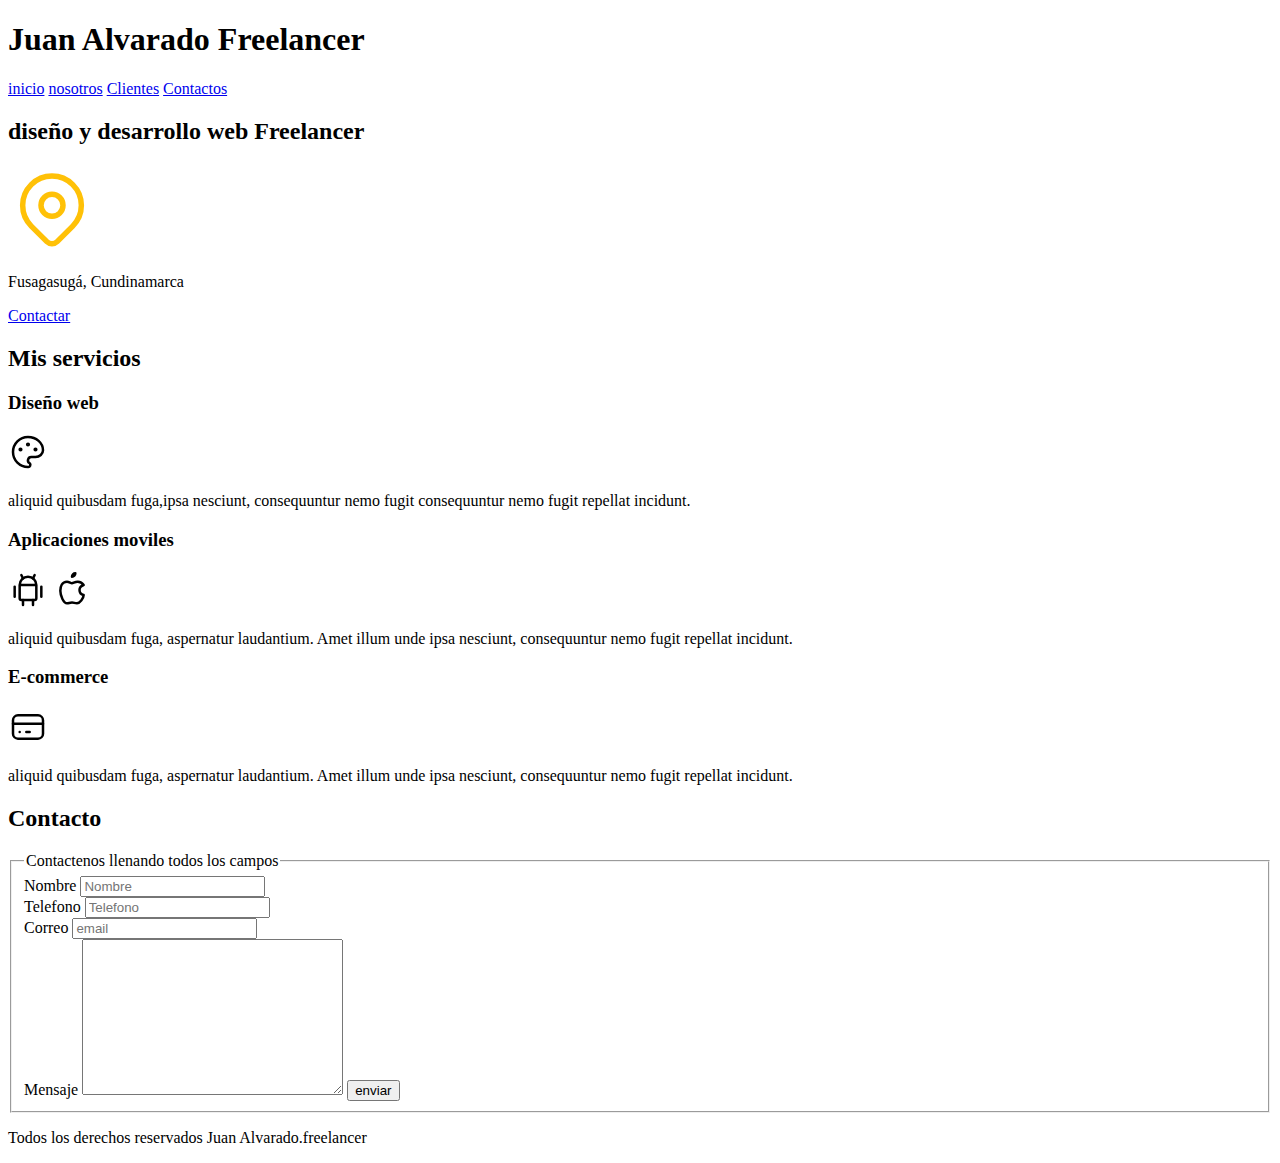
==== freelancer_inicio/index.html @ 0de11e8d "freelancer1" ====
<!DOCTYPE html>
<html lang="es">
<head>
    <meta charset="UTF-8">
    <meta http-equiv="X-UA-Compatible" content="IE=edge">
    <meta name="viewport" content="width=device-width, initial-scale=1.0">
    <title>Juan_frelancer</title>
</head>
<body>
    <header>
        <h1>Juan Alvarado Freelancer</h1>
    </header>
    <nav>
        <a href="#">inicio</a>
        <a href="#">nosotros</a>
        <a href="#">Clientes</a>
        <a href="#">Contactos</a>
      
    </nav>
    

    <section>
        <h2>diseño y desarrollo web Freelancer</h2>
        <p>
            <svg xmlns="http://www.w3.org/2000/svg" class="icon icon-tabler icon-tabler-map-pin" width="88" height="88" viewBox="0 0 24 24" stroke-width="1.5" stroke="#ffc107" fill="none" stroke-linecap="round" stroke-linejoin="round">
                <path stroke="none" d="M0 0h24v24H0z" fill="none"/>
                <circle cx="12" cy="11" r="3" />
                <path d="M17.657 16.657l-4.243 4.243a2 2 0 0 1 -2.827 0l-4.244 -4.243a8 8 0 1 1 11.314 0z" />
              </svg>
        </p>
        <p>Fusagasugá, Cundinamarca</p>

        <a href="#">Contactar</a>
    </section>
    <main>

        <h2>Mis servicios</h2>
        <section>
            <h3>Diseño web</h3>
            <svg xmlns="http://www.w3.org/2000/svg" class="icon icon-tabler icon-tabler-palette" width="40" height="40" viewBox="0 0 24 24" stroke-width="1.5" stroke="#000000" fill="none" stroke-linecap="round" stroke-linejoin="round">
                <path stroke="none" d="M0 0h24v24H0z" fill="none"/>
                <path d="M12 21a9 9 0 1 1 0 -18a9 8 0 0 1 9 8a4.5 4 0 0 1 -4.5 4h-2.5a2 2 0 0 0 -1 3.75a1.3 1.3 0 0 1 -1 2.25" />
                <circle cx="7.5" cy="10.5" r=".5" fill="currentColor" />
                <circle cx="12" cy="7.5" r=".5" fill="currentColor" />
                <circle cx="16.5" cy="10.5" r=".5" fill="currentColor" />
              </svg>
            <p>aliquid quibusdam fuga,ipsa nesciunt, consequuntur nemo fugit consequuntur nemo fugit repellat incidunt.</p>
        </section>
        <section>
            <h3>Aplicaciones moviles</h3>
            <svg xmlns="http://www.w3.org/2000/svg" class="icon icon-tabler icon-tabler-brand-android" width="40" height="40" viewBox="0 0 24 24" stroke-width="1.5" stroke="#000000" fill="none" stroke-linecap="round" stroke-linejoin="round">
                <path stroke="none" d="M0 0h24v24H0z" fill="none"/>
                <line x1="4" y1="10" x2="4" y2="16" />
                <line x1="20" y1="10" x2="20" y2="16" />
                <path d="M7 9h10v8a1 1 0 0 1 -1 1h-8a1 1 0 0 1 -1 -1v-8a5 5 0 0 1 10 0" />
                <line x1="8" y1="3" x2="9" y2="5" />
                <line x1="16" y1="3" x2="15" y2="5" />
                <line x1="9" y1="18" x2="9" y2="21" />
                <line x1="15" y1="18" x2="15" y2="21" />
              </svg>
              <svg xmlns="http://www.w3.org/2000/svg" class="icon icon-tabler icon-tabler-brand-apple" width="40" height="40" viewBox="0 0 24 24" stroke-width="1.5" stroke="#000000" fill="none" stroke-linecap="round" stroke-linejoin="round">
                <path stroke="none" d="M0 0h24v24H0z" fill="none"/>
                <path d="M9 7c-3 0 -4 3 -4 5.5c0 3 2 7.5 4 7.5c1.088 -.046 1.679 -.5 3 -.5c1.312 0 1.5 .5 3 .5s4 -3 4 -5c-.028 -.01 -2.472 -.403 -2.5 -3c-.019 -2.17 2.416 -2.954 2.5 -3c-1.023 -1.492 -2.951 -1.963 -3.5 -2c-1.433 -.111 -2.83 1 -3.5 1c-.68 0 -1.9 -1 -3 -1z" />
                <path d="M12 4a2 2 0 0 0 2 -2a2 2 0 0 0 -2 2" />
              </svg>
            <p>aliquid quibusdam fuga, aspernatur laudantium. Amet illum unde ipsa nesciunt, consequuntur nemo fugit repellat incidunt.</p>
        </section>
        <section>
            <h3>E-commerce</h3>
            <svg xmlns="http://www.w3.org/2000/svg" class="icon icon-tabler icon-tabler-credit-card" width="40" height="40" viewBox="0 0 24 24" stroke-width="1.5" stroke="#000000" fill="none" stroke-linecap="round" stroke-linejoin="round">
                <path stroke="none" d="M0 0h24v24H0z" fill="none"/>
                <rect x="3" y="5" width="18" height="14" rx="3" />
                <line x1="3" y1="10" x2="21" y2="10" />
                <line x1="7" y1="15" x2="7.01" y2="15" />
                <line x1="11" y1="15" x2="13" y2="15" />
              </svg>
            <p>aliquid quibusdam fuga, aspernatur laudantium. Amet illum unde ipsa nesciunt, consequuntur nemo fugit repellat incidunt.</p>
        </section>

    </main>
    <section>
        <h2>Contacto</h2>
        <form>
            <fieldset>
                <legend>Contactenos llenando todos los campos</legend>
                <div class="nombre">
                    <label for="">Nombre</label>
                    <input type="text" placeholder="Nombre">
                </div>
                <div class="telefono">
                    <label for="">Telefono</label>
                    <input type="tel" placeholder="Telefono">
                </div>
                <div class="email">
                    <label for="">Correo</label>
                    <input type="email" placeholder="email">
                </div>
                <div class="mensaje">
                    <label for="">Mensaje</label>
                    <textarea name="" id="" cols="30" rows="10"></textarea>
                <input type="submit" value="enviar">
                </div>
            </fieldset>
        </form>

    </section>

        
    <footer>
        <p>Todos los derechos reservados Juan Alvarado.freelancer</p>
    </footer>
        




</body>
</html>
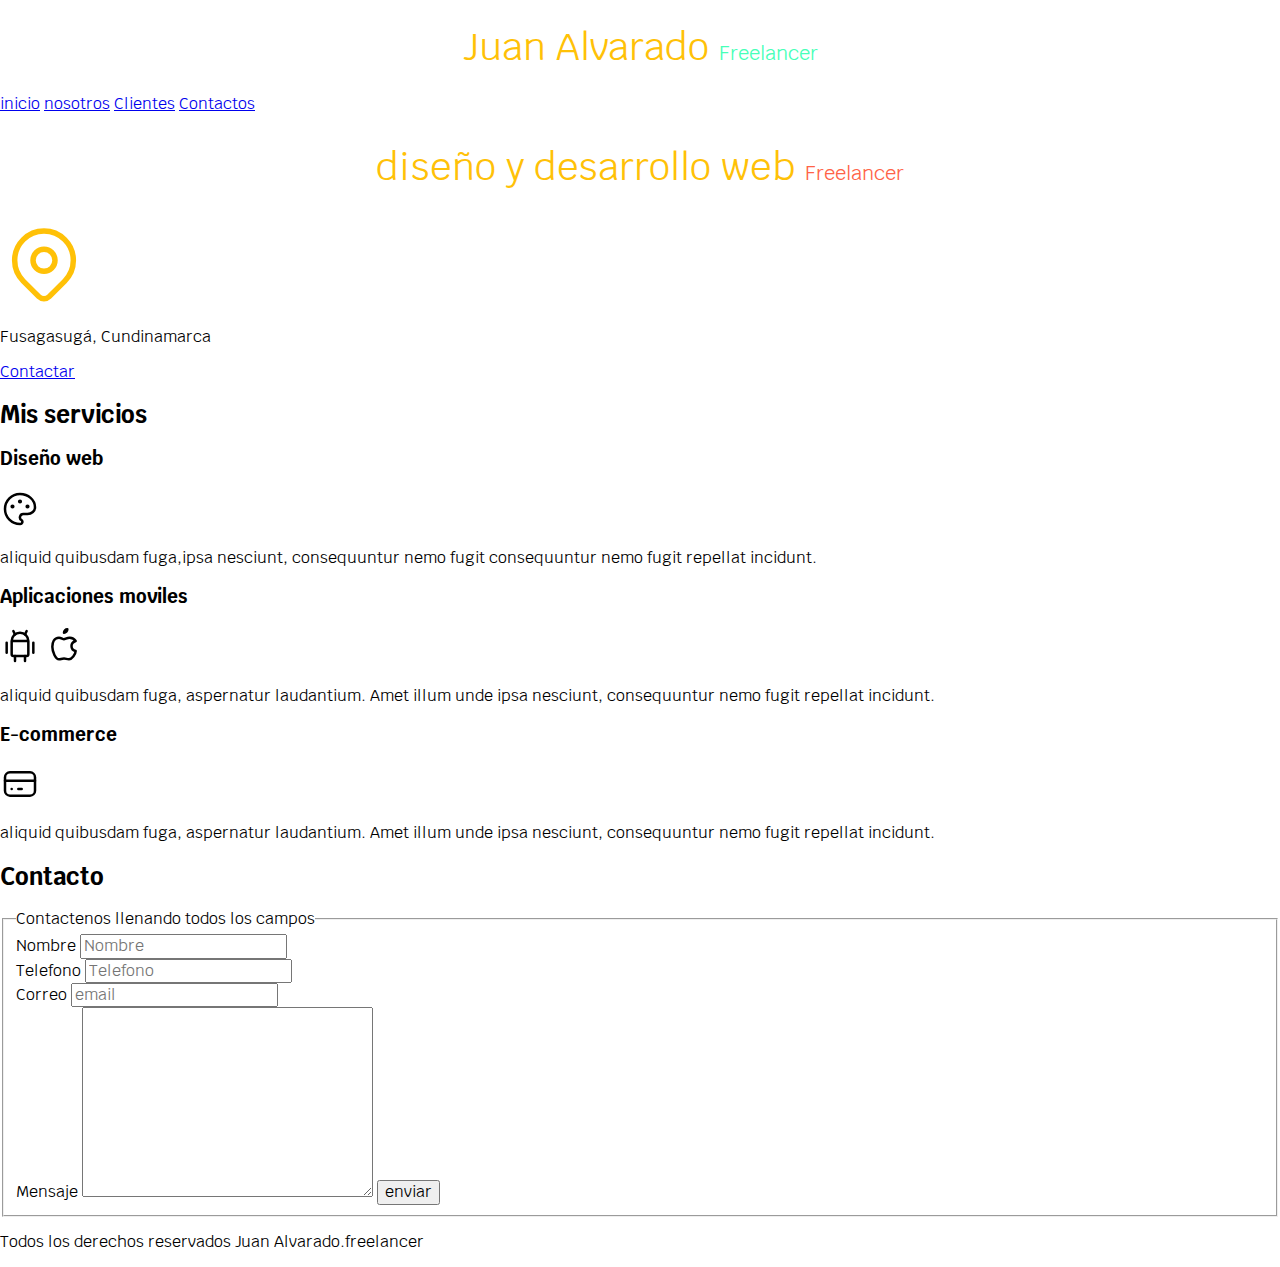
==== commit 1ff700b0: "avance dia 2 freelancer" ====
--- a/freelancer_inicio/index.html
+++ b/freelancer_inicio/index.html
@@ -5,14 +5,22 @@
     <meta http-equiv="X-UA-Compatible" content="IE=edge">
     <meta name="viewport" content="width=device-width, initial-scale=1.0">
     <title>Juan_frelancer</title>
+    <link rel="preload" href="css/normalize.css" as="style">
+    <link rel="stylesheet" href="css/normalize.css">
+    <link href="https://fonts.googleapis.com/css2?family=Krub:wght@400;700&display=swap" rel="stylesheet">
+    <link rel="preload" href="css/styles.css" as="style">
+    <link rel="stylesheet" href="css/styles.css">
+  
+  
+
 </head>
 <body>
     <header>
-        <h1>Juan Alvarado Freelancer</h1>
+        <h1 class="titulo">Juan Alvarado <span>Freelancer</span></h1>
     </header>
     <nav>
         <a href="#">inicio</a>
-        <a href="#">nosotros</a>
+        <a href="nosotros.html">nosotros</a>
         <a href="#">Clientes</a>
         <a href="#">Contactos</a>
       
@@ -20,7 +28,7 @@
     
 
     <section>
-        <h2>diseño y desarrollo web Freelancer</h2>
+        <h2 class="titulo">diseño y desarrollo web <span>Freelancer</span></h2>
         <p>
             <svg xmlns="http://www.w3.org/2000/svg" class="icon icon-tabler icon-tabler-map-pin" width="88" height="88" viewBox="0 0 24 24" stroke-width="1.5" stroke="#ffc107" fill="none" stroke-linecap="round" stroke-linejoin="round">
                 <path stroke="none" d="M0 0h24v24H0z" fill="none"/>
--- a/freelancer_inicio/css/styles.css
+++ b/freelancer_inicio/css/styles.css
@@ -0,0 +1,41 @@
+:root {
+    --blanco: #ffffff;
+    --ócuro:#212121;
+    --primario:rgba(255,193,7,1);
+    --sucundario:#0097a7;
+    --gris:#757575;
+
+    --fuente-principal:3.8rem;
+
+}
+
+html {
+    font-size: 62.5%;
+}
+
+body{
+    font-size: 16px;/* 10px= 1 rem*/
+    font-family: 'Krub', sans-serif;
+}
+
+.titulo {
+    text-align: center;
+    color: var(--primario);  
+    font-size: var(--fuente-principal);   
+    
+    font-weight: 400;  
+}
+h1.titulo span{
+    font-size: 2rem; 
+    color: rgb(71, 255, 184);
+}
+
+.titulo span{
+    font-size: 2rem; 
+    color: tomato;
+}
+span{
+    font-size: 2rem; 
+    color: rgb(35, 216, 81) ;
+}
+
--- a/freelancer_inicio/css/styles.css
+++ b/freelancer_inicio/css/styles.css
@@ -0,0 +1,41 @@
+:root {
+    --blanco: #ffffff;
+    --ócuro:#212121;
+    --primario:rgba(255,193,7,1);
+    --sucundario:#0097a7;
+    --gris:#757575;
+
+    --fuente-principal:3.8rem;
+
+}
+
+html {
+    font-size: 62.5%;
+}
+
+body{
+    font-size: 16px;/* 10px= 1 rem*/
+    font-family: 'Krub', sans-serif;
+}
+
+.titulo {
+    text-align: center;
+    color: var(--primario);  
+    font-size: var(--fuente-principal);   
+    
+    font-weight: 400;  
+}
+h1.titulo span{
+    font-size: 2rem; 
+    color: rgb(71, 255, 184);
+}
+
+.titulo span{
+    font-size: 2rem; 
+    color: tomato;
+}
+span{
+    font-size: 2rem; 
+    color: rgb(35, 216, 81) ;
+}
+
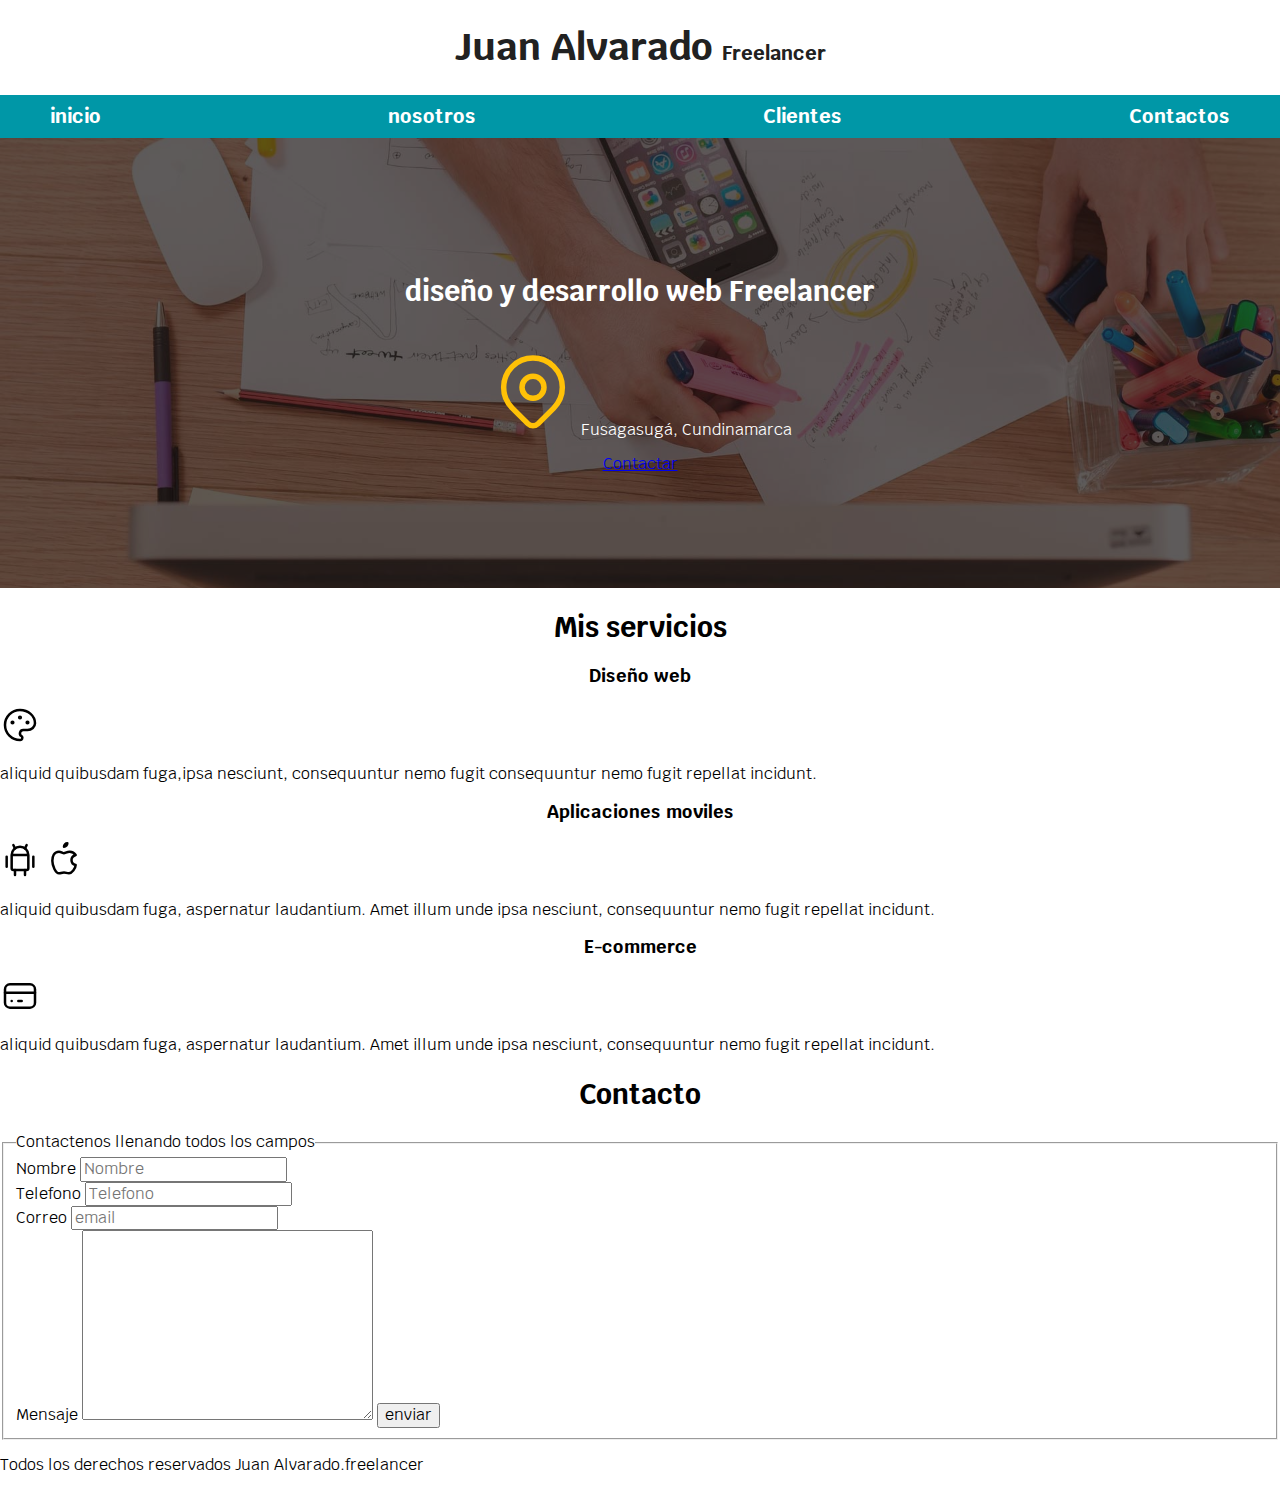
==== commit e7a3c424: "clase 3 freelancer" ====
--- a/freelancer_inicio/index.html
+++ b/freelancer_inicio/index.html
@@ -18,28 +18,34 @@
     <header>
         <h1 class="titulo">Juan Alvarado <span>Freelancer</span></h1>
     </header>
-    <nav>
-        <a href="#">inicio</a>
-        <a href="nosotros.html">nosotros</a>
-        <a href="#">Clientes</a>
-        <a href="#">Contactos</a>
-      
-    </nav>
+    <div class="nav-bg">
+        <nav class="navegacion-principal contenedor">
+            <a href="#">inicio</a>
+            <a href="nosotros.html">nosotros</a>
+            <a href="#">Clientes</a>
+            <a href="#">Contactos</a>
+        
+        </nav>
+    </div>
+
+    <section class="hero">
+        <div class="contenido-hero">
+            <h2 >diseño y desarrollo web Freelancer</h2>
+                
+                 
+              
+                <p> <svg xmlns="http://www.w3.org/2000/svg" class="icon icon-tabler icon-tabler-map-pin" width="88" height="88" viewBox="0 0 24 24" stroke-width="1.5" stroke="#ffc107" fill="none" stroke-linecap="round" stroke-linejoin="round">
+                    <path stroke="none" d="M0 0h24v24H0z" fill="none"/>
+                    <circle cx="12" cy="11" r="3" />
+                    <path d="M17.657 16.657l-4.243 4.243a2 2 0 0 1 -2.827 0l-4.244 -4.243a8 8 0 1 1 11.314 0z" />
+                </svg>
+                Fusagasugá, Cundinamarca</p>
+
+            <a href="#">Contactar</a>
+        </div>
+    </section>
     
 
-    <section>
-        <h2 class="titulo">diseño y desarrollo web <span>Freelancer</span></h2>
-        <p>
-            <svg xmlns="http://www.w3.org/2000/svg" class="icon icon-tabler icon-tabler-map-pin" width="88" height="88" viewBox="0 0 24 24" stroke-width="1.5" stroke="#ffc107" fill="none" stroke-linecap="round" stroke-linejoin="round">
-                <path stroke="none" d="M0 0h24v24H0z" fill="none"/>
-                <circle cx="12" cy="11" r="3" />
-                <path d="M17.657 16.657l-4.243 4.243a2 2 0 0 1 -2.827 0l-4.244 -4.243a8 8 0 1 1 11.314 0z" />
-              </svg>
-        </p>
-        <p>Fusagasugá, Cundinamarca</p>
-
-        <a href="#">Contactar</a>
-    </section>
     <main>
 
         <h2>Mis servicios</h2>
@@ -51,7 +57,7 @@
                 <circle cx="7.5" cy="10.5" r=".5" fill="currentColor" />
                 <circle cx="12" cy="7.5" r=".5" fill="currentColor" />
                 <circle cx="16.5" cy="10.5" r=".5" fill="currentColor" />
-              </svg>
+            </svg>
             <p>aliquid quibusdam fuga,ipsa nesciunt, consequuntur nemo fugit consequuntur nemo fugit repellat incidunt.</p>
         </section>
         <section>
@@ -65,12 +71,12 @@
                 <line x1="16" y1="3" x2="15" y2="5" />
                 <line x1="9" y1="18" x2="9" y2="21" />
                 <line x1="15" y1="18" x2="15" y2="21" />
-              </svg>
-              <svg xmlns="http://www.w3.org/2000/svg" class="icon icon-tabler icon-tabler-brand-apple" width="40" height="40" viewBox="0 0 24 24" stroke-width="1.5" stroke="#000000" fill="none" stroke-linecap="round" stroke-linejoin="round">
+            </svg>
+            <svg xmlns="http://www.w3.org/2000/svg" class="icon icon-tabler icon-tabler-brand-apple" width="40" height="40" viewBox="0 0 24 24" stroke-width="1.5" stroke="#000000" fill="none" stroke-linecap="round" stroke-linejoin="round">
                 <path stroke="none" d="M0 0h24v24H0z" fill="none"/>
                 <path d="M9 7c-3 0 -4 3 -4 5.5c0 3 2 7.5 4 7.5c1.088 -.046 1.679 -.5 3 -.5c1.312 0 1.5 .5 3 .5s4 -3 4 -5c-.028 -.01 -2.472 -.403 -2.5 -3c-.019 -2.17 2.416 -2.954 2.5 -3c-1.023 -1.492 -2.951 -1.963 -3.5 -2c-1.433 -.111 -2.83 1 -3.5 1c-.68 0 -1.9 -1 -3 -1z" />
                 <path d="M12 4a2 2 0 0 0 2 -2a2 2 0 0 0 -2 2" />
-              </svg>
+            </svg>
             <p>aliquid quibusdam fuga, aspernatur laudantium. Amet illum unde ipsa nesciunt, consequuntur nemo fugit repellat incidunt.</p>
         </section>
         <section>
@@ -81,7 +87,7 @@
                 <line x1="3" y1="10" x2="21" y2="10" />
                 <line x1="7" y1="15" x2="7.01" y2="15" />
                 <line x1="11" y1="15" x2="13" y2="15" />
-              </svg>
+            </svg>
             <p>aliquid quibusdam fuga, aspernatur laudantium. Amet illum unde ipsa nesciunt, consequuntur nemo fugit repellat incidunt.</p>
         </section>
 
--- a/freelancer_inicio/css/styles.css
+++ b/freelancer_inicio/css/styles.css
@@ -1,13 +1,19 @@
 :root {
     --blanco: #ffffff;
-    --ócuro:#212121;
+    --oscuro:#212121;
     --primario:rgba(255,193,7,1);
-    --sucundario:#0097a7;
+    --secundario:#0097a7;
     --gris:#757575;
 
     --fuente-principal:3.8rem;
 
 }
+html {
+    box-sizing: border-box;
+  }
+  *, *:before, *:after {
+    box-sizing: inherit;
+  }
 
 html {
     font-size: 62.5%;
@@ -17,25 +23,102 @@
     font-size: 16px;/* 10px= 1 rem*/
     font-family: 'Krub', sans-serif;
 }
+h1{
+    font-size: var(--fuente-principal);
+}
+h2{
+    font-size: 2.8rem;
+}
+h3{
+    font-size: 1.8rem;
+}
+h1, h2, h3{
+    text-align: center;
+}
 
 .titulo {
     text-align: center;
-    color: var(--primario);  
+    color: var(--oscuro);  
     font-size: var(--fuente-principal);   
     
-    font-weight: 400;  
+    font-weight: 700;  
 }
 h1.titulo span{
     font-size: 2rem; 
-    color: rgb(71, 255, 184);
+    color: var(--oscuro);
 }
 
 .titulo span{
     font-size: 2rem; 
-    color: tomato;
+    color: var(--oscuro);;
 }
 span{
     font-size: 2rem; 
-    color: rgb(35, 216, 81) ;
+    color: var(--oscuro);
+}
+.contenedor{
+    max-width: 120rem;
+    margin:0px auto;
+}
+.nav-bg{
+    background-color: var(--secundario);
 }
 
+
+.navegacion-principal{
+    
+    display: flex;
+    justify-content:space-between;
+    flex-direction: column;
+
+}
+@media (min-width : 768px) {
+    .navegacion-principal{
+    
+        display: flex;
+        flex-direction: row;
+       
+        justify-content:space-between;
+    
+    }
+ 
+}
+
+.navegacion-principal a{
+    /*background-color: var(--primario);*/
+    color:var(--blanco);
+    text-decoration: none;
+    font-size: 2rem;
+    font-weight: 700;
+    padding: 1rem;
+    
+}
+.navegacion-principal a:hover{
+    background-color: var(--primario);
+    color:var(--oscuro)
+
+}
+.navegacion-principal a:focus{
+    background-color: var(--primario);
+    color:var(--oscuro)
+
+}
+.hero{
+    background-image: url(../img/hero.jpg);
+    background-repeat: no-repeat;
+    background-size: cover;
+    height: 45rem;
+    
+    position: relative;
+}
+.contenido-hero {
+    position:absolute;
+    background-color: rgba(26, 21, 21, 0.7);
+    width: 100%;
+    height: 100%;
+    display:flex ;
+    flex-direction: column;
+    align-items: center;
+    justify-content: center;
+    color:var(--blanco);
+}
--- a/freelancer_inicio/css/styles.css
+++ b/freelancer_inicio/css/styles.css
@@ -1,13 +1,19 @@
 :root {
     --blanco: #ffffff;
-    --ócuro:#212121;
+    --oscuro:#212121;
     --primario:rgba(255,193,7,1);
-    --sucundario:#0097a7;
+    --secundario:#0097a7;
     --gris:#757575;
 
     --fuente-principal:3.8rem;
 
 }
+html {
+    box-sizing: border-box;
+  }
+  *, *:before, *:after {
+    box-sizing: inherit;
+  }
 
 html {
     font-size: 62.5%;
@@ -17,25 +23,102 @@
     font-size: 16px;/* 10px= 1 rem*/
     font-family: 'Krub', sans-serif;
 }
+h1{
+    font-size: var(--fuente-principal);
+}
+h2{
+    font-size: 2.8rem;
+}
+h3{
+    font-size: 1.8rem;
+}
+h1, h2, h3{
+    text-align: center;
+}
 
 .titulo {
     text-align: center;
-    color: var(--primario);  
+    color: var(--oscuro);  
     font-size: var(--fuente-principal);   
     
-    font-weight: 400;  
+    font-weight: 700;  
 }
 h1.titulo span{
     font-size: 2rem; 
-    color: rgb(71, 255, 184);
+    color: var(--oscuro);
 }
 
 .titulo span{
     font-size: 2rem; 
-    color: tomato;
+    color: var(--oscuro);;
 }
 span{
     font-size: 2rem; 
-    color: rgb(35, 216, 81) ;
+    color: var(--oscuro);
+}
+.contenedor{
+    max-width: 120rem;
+    margin:0px auto;
+}
+.nav-bg{
+    background-color: var(--secundario);
 }
 
+
+.navegacion-principal{
+    
+    display: flex;
+    justify-content:space-between;
+    flex-direction: column;
+
+}
+@media (min-width : 768px) {
+    .navegacion-principal{
+    
+        display: flex;
+        flex-direction: row;
+       
+        justify-content:space-between;
+    
+    }
+ 
+}
+
+.navegacion-principal a{
+    /*background-color: var(--primario);*/
+    color:var(--blanco);
+    text-decoration: none;
+    font-size: 2rem;
+    font-weight: 700;
+    padding: 1rem;
+    
+}
+.navegacion-principal a:hover{
+    background-color: var(--primario);
+    color:var(--oscuro)
+
+}
+.navegacion-principal a:focus{
+    background-color: var(--primario);
+    color:var(--oscuro)
+
+}
+.hero{
+    background-image: url(../img/hero.jpg);
+    background-repeat: no-repeat;
+    background-size: cover;
+    height: 45rem;
+    
+    position: relative;
+}
+.contenido-hero {
+    position:absolute;
+    background-color: rgba(26, 21, 21, 0.7);
+    width: 100%;
+    height: 100%;
+    display:flex ;
+    flex-direction: column;
+    align-items: center;
+    justify-content: center;
+    color:var(--blanco);
+}
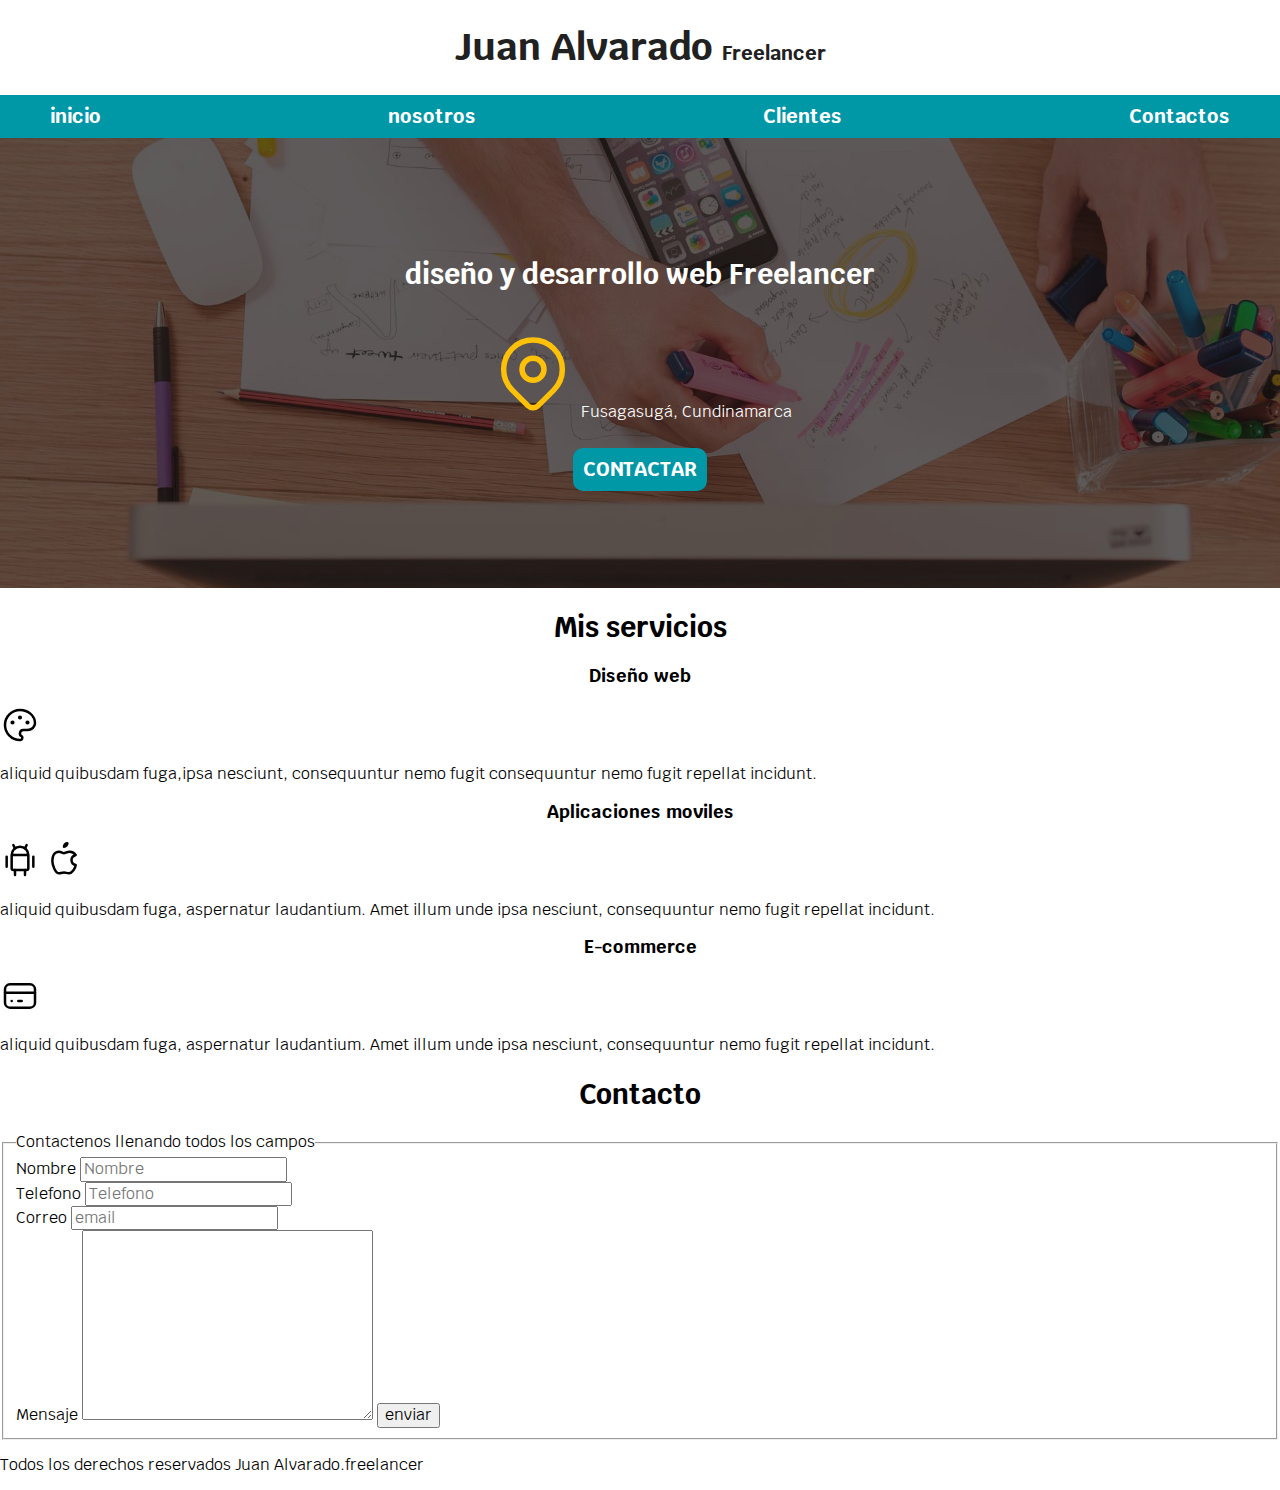
==== commit 77a20fef: "segunda parte clase 3" ====
--- a/freelancer_inicio/index.html
+++ b/freelancer_inicio/index.html
@@ -41,7 +41,7 @@
                 </svg>
                 Fusagasugá, Cundinamarca</p>
 
-            <a href="#">Contactar</a>
+            <a class="boton" href="#">Contactar</a>
         </div>
     </section>
     
--- a/freelancer_inicio/css/styles.css
+++ b/freelancer_inicio/css/styles.css
@@ -59,6 +59,18 @@
 .contenedor{
     max-width: 120rem;
     margin:0px auto;
+}
+.boton{
+    color:var(--blanco);
+    text-decoration: none;
+    font-size: 2rem;
+    font-weight: 700;
+    padding: 1rem;
+    margin-top: 1rem;
+    background-color: var(--secundario);
+    border-radius: 10px;
+    text-transform: uppercase;
+
 }
 .nav-bg{
     background-color: var(--secundario);
@@ -122,3 +134,4 @@
     justify-content: center;
     color:var(--blanco);
 }
+
--- a/freelancer_inicio/css/styles.css
+++ b/freelancer_inicio/css/styles.css
@@ -59,6 +59,18 @@
 .contenedor{
     max-width: 120rem;
     margin:0px auto;
+}
+.boton{
+    color:var(--blanco);
+    text-decoration: none;
+    font-size: 2rem;
+    font-weight: 700;
+    padding: 1rem;
+    margin-top: 1rem;
+    background-color: var(--secundario);
+    border-radius: 10px;
+    text-transform: uppercase;
+
 }
 .nav-bg{
     background-color: var(--secundario);
@@ -122,3 +134,4 @@
     justify-content: center;
     color:var(--blanco);
 }
+
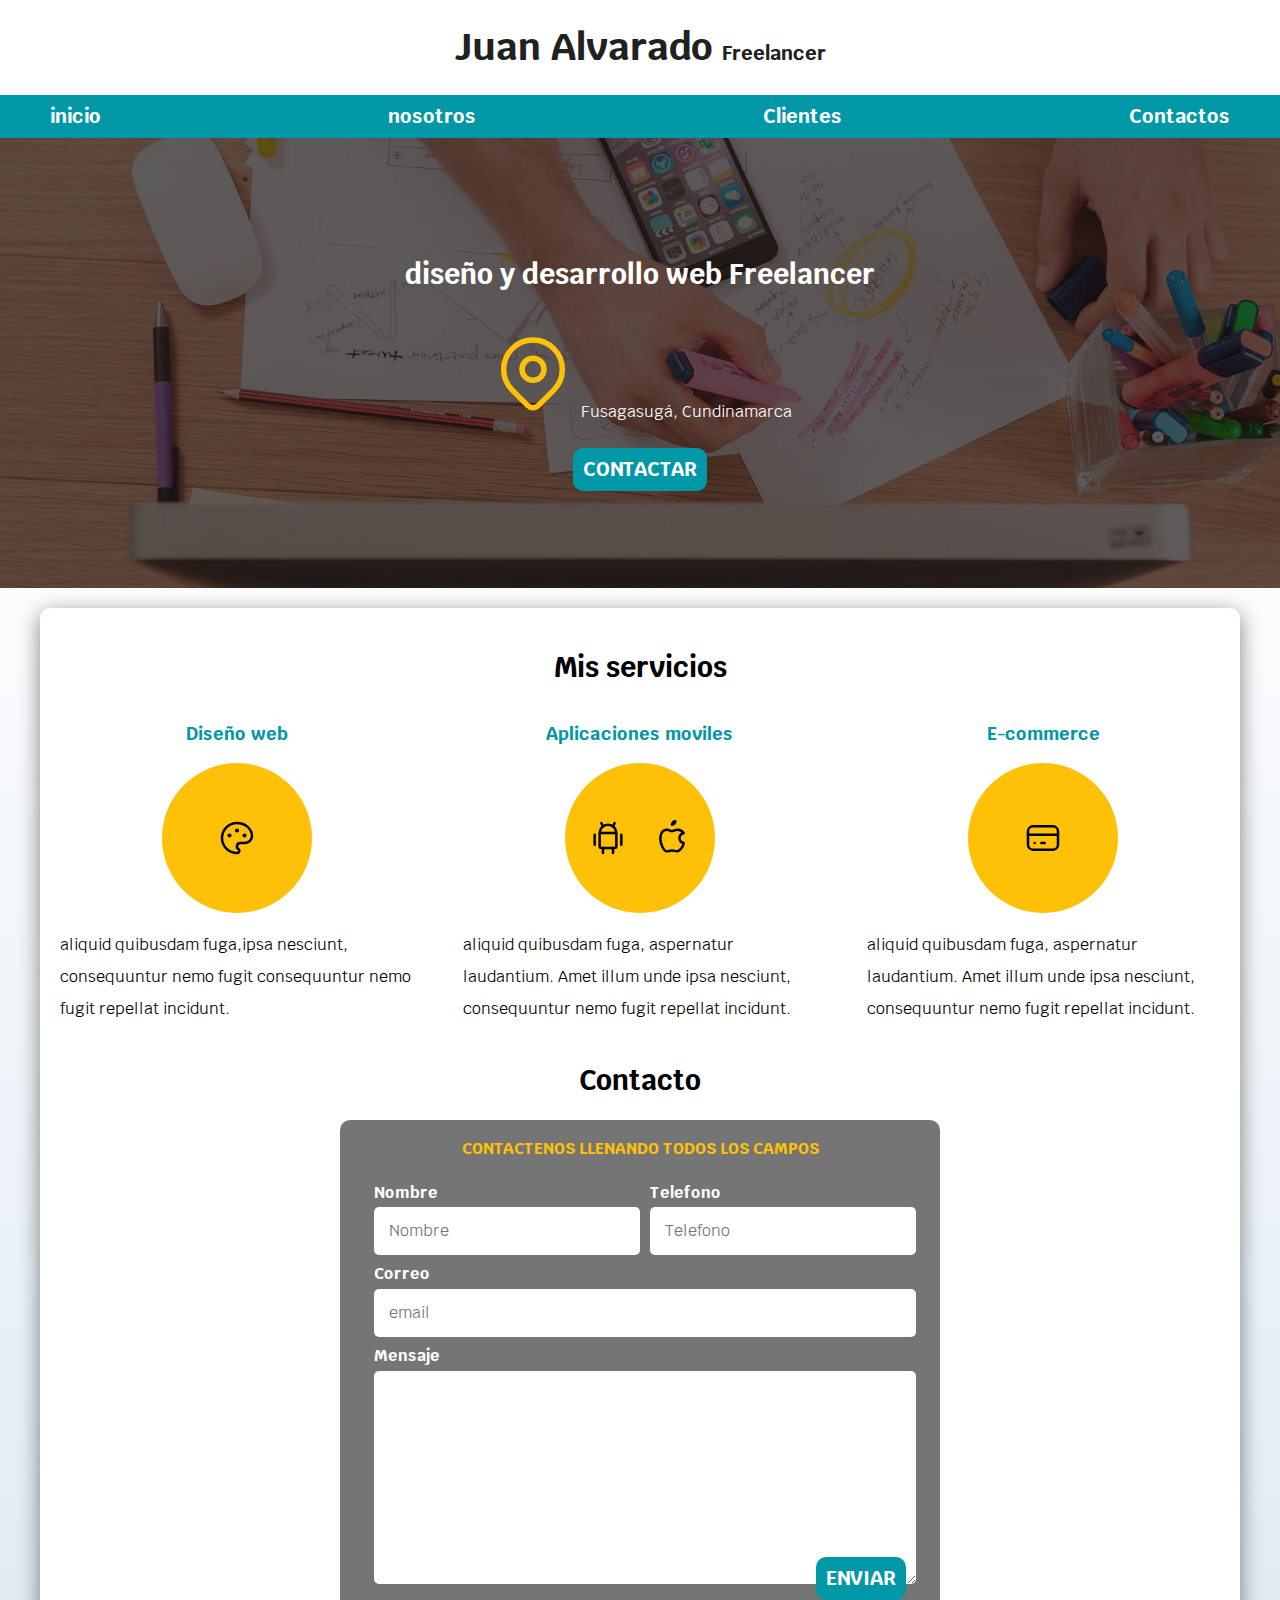
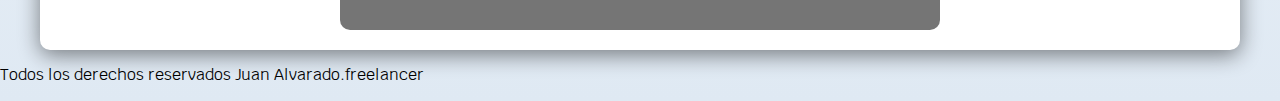
==== commit e5efa077: "dia 4 clase sena, tengo hambre" ====
--- a/freelancer_inicio/index.html
+++ b/freelancer_inicio/index.html
@@ -18,6 +18,7 @@
     <header>
         <h1 class="titulo">Juan Alvarado <span>Freelancer</span></h1>
     </header>
+    
     <div class="nav-bg">
         <nav class="navegacion-principal contenedor">
             <a href="#">inicio</a>
@@ -27,6 +28,7 @@
         
         </nav>
     </div>
+    
 
     <section class="hero">
         <div class="contenido-hero">
@@ -42,85 +44,97 @@
                 Fusagasugá, Cundinamarca</p>
 
             <a class="boton" href="#">Contactar</a>
-        </div>
+        </div> <!--contenido hero-->
     </section>
     
 
-    <main>
+    <main class="contenedor sombra">
 
-        <h2>Mis servicios</h2>
+            <h2>Mis servicios</h2>
+            <div class="servicios">
+                <section class="servicio">
+                    <h3>Diseño web</h3>
+                    <div class="iconos">
+                        <svg xmlns="http://www.w3.org/2000/svg" class="icon icon-tabler icon-tabler-palette" width="40" height="40" viewBox="0 0 24 24" stroke-width="1.5" stroke="#000000" fill="none" stroke-linecap="round" stroke-linejoin="round">
+                            <path stroke="none" d="M0 0h24v24H0z" fill="none"/>
+                            <path d="M12 21a9 9 0 1 1 0 -18a9 8 0 0 1 9 8a4.5 4 0 0 1 -4.5 4h-2.5a2 2 0 0 0 -1 3.75a1.3 1.3 0 0 1 -1 2.25" />
+                            <circle cx="7.5" cy="10.5" r=".5" fill="currentColor" />
+                            <circle cx="12" cy="7.5" r=".5" fill="currentColor" />
+                            <circle cx="16.5" cy="10.5" r=".5" fill="currentColor" />
+                        </svg>
+                    </div>
+                    <p>aliquid quibusdam fuga,ipsa nesciunt, consequuntur nemo fugit consequuntur nemo fugit repellat incidunt.</p>
+                </section>
+                <section class="servicio">
+                    <h3>Aplicaciones moviles</h3>
+                    <div class="iconos">
+                        <svg xmlns="http://www.w3.org/2000/svg" class="icon icon-tabler icon-tabler-brand-android" width="40" height="40" viewBox="0 0 24 24" stroke-width="1.5" stroke="#000000" fill="none" stroke-linecap="round" stroke-linejoin="round">
+                            <path stroke="none" d="M0 0h24v24H0z" fill="none"/>
+                            <line x1="4" y1="10" x2="4" y2="16" />
+                            <line x1="20" y1="10" x2="20" y2="16" />
+                            <path d="M7 9h10v8a1 1 0 0 1 -1 1h-8a1 1 0 0 1 -1 -1v-8a5 5 0 0 1 10 0" />
+                            <line x1="8" y1="3" x2="9" y2="5" />
+                            <line x1="16" y1="3" x2="15" y2="5" />
+                            <line x1="9" y1="18" x2="9" y2="21" />
+                            <line x1="15" y1="18" x2="15" y2="21" />
+                        </svg>
+                        <svg xmlns="http://www.w3.org/2000/svg" class="icon icon-tabler icon-tabler-brand-apple" width="40" height="40" viewBox="0 0 24 24" stroke-width="1.5" stroke="#000000" fill="none" stroke-linecap="round" stroke-linejoin="round">
+                            <path stroke="none" d="M0 0h24v24H0z" fill="none"/>
+                            <path d="M9 7c-3 0 -4 3 -4 5.5c0 3 2 7.5 4 7.5c1.088 -.046 1.679 -.5 3 -.5c1.312 0 1.5 .5 3 .5s4 -3 4 -5c-.028 -.01 -2.472 -.403 -2.5 -3c-.019 -2.17 2.416 -2.954 2.5 -3c-1.023 -1.492 -2.951 -1.963 -3.5 -2c-1.433 -.111 -2.83 1 -3.5 1c-.68 0 -1.9 -1 -3 -1z" />
+                            <path d="M12 4a2 2 0 0 0 2 -2a2 2 0 0 0 -2 2" />
+                        </svg>
+                    </div>
+                    <p>aliquid quibusdam fuga, aspernatur laudantium. Amet illum unde ipsa nesciunt, consequuntur nemo fugit repellat incidunt.</p>
+                </section>
+                <section class="servicio">
+                    <h3>E-commerce</h3>
+                    <div class="iconos">
+                        <svg xmlns="http://www.w3.org/2000/svg" class="icon icon-tabler icon-tabler-credit-card" width="40" height="40" viewBox="0 0 24 24" stroke-width="1.5" stroke="#000000" fill="none" stroke-linecap="round" stroke-linejoin="round">
+                            <path stroke="none" d="M0 0h24v24H0z" fill="none"/>
+                            <rect x="3" y="5" width="18" height="14" rx="3" />
+                            <line x1="3" y1="10" x2="21" y2="10" />
+                            <line x1="7" y1="15" x2="7.01" y2="15" />
+                            <line x1="11" y1="15" x2="13" y2="15" />
+                        </svg>
+                    </div>
+                    <p>aliquid quibusdam fuga, aspernatur laudantium. Amet illum unde ipsa nesciunt, consequuntur nemo fugit repellat incidunt.</p>
+                </section>
+            </div><!-- global de servicios  -->
+        
         <section>
-            <h3>Diseño web</h3>
-            <svg xmlns="http://www.w3.org/2000/svg" class="icon icon-tabler icon-tabler-palette" width="40" height="40" viewBox="0 0 24 24" stroke-width="1.5" stroke="#000000" fill="none" stroke-linecap="round" stroke-linejoin="round">
-                <path stroke="none" d="M0 0h24v24H0z" fill="none"/>
-                <path d="M12 21a9 9 0 1 1 0 -18a9 8 0 0 1 9 8a4.5 4 0 0 1 -4.5 4h-2.5a2 2 0 0 0 -1 3.75a1.3 1.3 0 0 1 -1 2.25" />
-                <circle cx="7.5" cy="10.5" r=".5" fill="currentColor" />
-                <circle cx="12" cy="7.5" r=".5" fill="currentColor" />
-                <circle cx="16.5" cy="10.5" r=".5" fill="currentColor" />
-            </svg>
-            <p>aliquid quibusdam fuga,ipsa nesciunt, consequuntur nemo fugit consequuntur nemo fugit repellat incidunt.</p>
-        </section>
-        <section>
-            <h3>Aplicaciones moviles</h3>
-            <svg xmlns="http://www.w3.org/2000/svg" class="icon icon-tabler icon-tabler-brand-android" width="40" height="40" viewBox="0 0 24 24" stroke-width="1.5" stroke="#000000" fill="none" stroke-linecap="round" stroke-linejoin="round">
-                <path stroke="none" d="M0 0h24v24H0z" fill="none"/>
-                <line x1="4" y1="10" x2="4" y2="16" />
-                <line x1="20" y1="10" x2="20" y2="16" />
-                <path d="M7 9h10v8a1 1 0 0 1 -1 1h-8a1 1 0 0 1 -1 -1v-8a5 5 0 0 1 10 0" />
-                <line x1="8" y1="3" x2="9" y2="5" />
-                <line x1="16" y1="3" x2="15" y2="5" />
-                <line x1="9" y1="18" x2="9" y2="21" />
-                <line x1="15" y1="18" x2="15" y2="21" />
-            </svg>
-            <svg xmlns="http://www.w3.org/2000/svg" class="icon icon-tabler icon-tabler-brand-apple" width="40" height="40" viewBox="0 0 24 24" stroke-width="1.5" stroke="#000000" fill="none" stroke-linecap="round" stroke-linejoin="round">
-                <path stroke="none" d="M0 0h24v24H0z" fill="none"/>
-                <path d="M9 7c-3 0 -4 3 -4 5.5c0 3 2 7.5 4 7.5c1.088 -.046 1.679 -.5 3 -.5c1.312 0 1.5 .5 3 .5s4 -3 4 -5c-.028 -.01 -2.472 -.403 -2.5 -3c-.019 -2.17 2.416 -2.954 2.5 -3c-1.023 -1.492 -2.951 -1.963 -3.5 -2c-1.433 -.111 -2.83 1 -3.5 1c-.68 0 -1.9 -1 -3 -1z" />
-                <path d="M12 4a2 2 0 0 0 2 -2a2 2 0 0 0 -2 2" />
-            </svg>
-            <p>aliquid quibusdam fuga, aspernatur laudantium. Amet illum unde ipsa nesciunt, consequuntur nemo fugit repellat incidunt.</p>
-        </section>
-        <section>
-            <h3>E-commerce</h3>
-            <svg xmlns="http://www.w3.org/2000/svg" class="icon icon-tabler icon-tabler-credit-card" width="40" height="40" viewBox="0 0 24 24" stroke-width="1.5" stroke="#000000" fill="none" stroke-linecap="round" stroke-linejoin="round">
-                <path stroke="none" d="M0 0h24v24H0z" fill="none"/>
-                <rect x="3" y="5" width="18" height="14" rx="3" />
-                <line x1="3" y1="10" x2="21" y2="10" />
-                <line x1="7" y1="15" x2="7.01" y2="15" />
-                <line x1="11" y1="15" x2="13" y2="15" />
-            </svg>
-            <p>aliquid quibusdam fuga, aspernatur laudantium. Amet illum unde ipsa nesciunt, consequuntur nemo fugit repellat incidunt.</p>
+            <h2>Contacto</h2>
+                <form class="formulario">
+                    <fieldset>
+                        <legend>Contactenos llenando todos los campos</legend>
+                        <div class="contenedor-campos">
+                            <div class="campo">
+                                <label for="">Nombre</label>
+                                <input class="input-text" type="text" placeholder="Nombre">
+                            </div>
+                            <div class="campo">
+                                <label for="">Telefono</label>
+                                <input class="input-text" type="tel" placeholder="Telefono">
+                            </div>
+                            <div class="campo">
+                                <label for="">Correo</label>
+                                <input class="input-text" type="email" placeholder="email">
+                            </div>
+                            <div class="campo">
+                                <label for="">Mensaje</label>
+                                <textarea class="input-text" name="" id="" cols="30" rows="10"></textarea>
+                            </div>   
+                        </div>
+                            <div class="alinear-derecha flex">
+                            <input class="boton enviar" type="submit" value="enviar">
+                            </div>
+                        
+                    </fieldset>
+                </form>
+
         </section>
 
-    </main>
-    <section>
-        <h2>Contacto</h2>
-        <form>
-            <fieldset>
-                <legend>Contactenos llenando todos los campos</legend>
-                <div class="nombre">
-                    <label for="">Nombre</label>
-                    <input type="text" placeholder="Nombre">
-                </div>
-                <div class="telefono">
-                    <label for="">Telefono</label>
-                    <input type="tel" placeholder="Telefono">
-                </div>
-                <div class="email">
-                    <label for="">Correo</label>
-                    <input type="email" placeholder="email">
-                </div>
-                <div class="mensaje">
-                    <label for="">Mensaje</label>
-                    <textarea name="" id="" cols="30" rows="10"></textarea>
-                <input type="submit" value="enviar">
-                </div>
-            </fieldset>
-        </form>
-
-    </section>
-
-        
-    <footer>
+    </main>    
+    <footer claaa="footer">
         <p>Todos los derechos reservados Juan Alvarado.freelancer</p>
     </footer>
         
--- a/freelancer_inicio/css/styles.css
+++ b/freelancer_inicio/css/styles.css
@@ -6,10 +6,11 @@
     --gris:#757575;
 
     --fuente-principal:3.8rem;
-
+/* globales */
 }
 html {
     box-sizing: border-box;
+    scroll-snap-type: y mandatory;
   }
   *, *:before, *:after {
     box-sizing: inherit;
@@ -22,39 +23,8 @@
 body{
     font-size: 16px;/* 10px= 1 rem*/
     font-family: 'Krub', sans-serif;
-}
-h1{
-    font-size: var(--fuente-principal);
-}
-h2{
-    font-size: 2.8rem;
-}
-h3{
-    font-size: 1.8rem;
-}
-h1, h2, h3{
-    text-align: center;
-}
-
-.titulo {
-    text-align: center;
-    color: var(--oscuro);  
-    font-size: var(--fuente-principal);   
-    
-    font-weight: 700;  
-}
-h1.titulo span{
-    font-size: 2rem; 
-    color: var(--oscuro);
-}
-
-.titulo span{
-    font-size: 2rem; 
-    color: var(--oscuro);;
-}
-span{
-    font-size: 2rem; 
-    color: var(--oscuro);
+    
+    background-image: linear-gradient( to top ,#dfe9f3 0%, var(--blanco) 75%) ; /* color de fondo degradado */
 }
 .contenedor{
     max-width: 120rem;
@@ -70,8 +40,68 @@
     background-color: var(--secundario);
     border-radius: 10px;
     text-transform: uppercase;
-
-}
+    border:none;
+    
+
+}
+
+
+
+.boton:hover{
+    cursor:pointer;
+}
+h1{
+    font-size: var(--fuente-principal);
+}
+h2{
+    font-size: 2.8rem;
+}
+h3{
+    font-size: 1.8rem;
+}
+h1, h2, h3{
+    text-align: center;
+}
+
+
+.titulo {
+    text-align: center;
+    color: var(--oscuro);  
+    font-size: var(--fuente-principal);   
+    
+    font-weight: 700;  
+}
+h1.titulo span{
+    font-size: 2rem; 
+    color: var(--oscuro);
+}
+
+.titulo span{
+    font-size: 2rem; 
+    color: var(--oscuro);;
+}
+span{
+    font-size: 2rem; 
+    color: var(--oscuro);
+}
+/* utilidades */
+.alinear-derecha{
+    justify-content: flex-end;
+}
+.flex{
+    display: flex;
+
+}
+.enviar{
+    width: 100%;
+}
+@media (min-width : 768px) {
+    .enviar{
+        width: auto;
+    }
+ 
+}
+/* navegacion */
 .nav-bg{
     background-color: var(--secundario);
 }
@@ -95,9 +125,20 @@
     }
  
 }
+.sombra{
+    /* 
+    -webkit-box-shadow: 0px 5px 21px 0px rgba(0,0,0,0.48);
+    -moz-box-shadow: 0px 5px 21px 0px rgba(0,0,0,0.48);
+     */
+    box-shadow: 0px 5px 21px 0px rgba(0,0,0,0.48);
+    background-color: var(--blanco);
+    padding: 2rem;
+    border-radius: 1rem;
+
+}
 
 .navegacion-principal a{
-    /*background-color: var(--primario);*/
+    background-color: var(--secundario);
     color:var(--blanco);
     text-decoration: none;
     font-size: 2rem;
@@ -115,11 +156,13 @@
     color:var(--oscuro)
 
 }
+/* hero */
 .hero{
     background-image: url(../img/hero.jpg);
     background-repeat: no-repeat;
     background-size: cover;
     height: 45rem;
+    margin-bottom: 2rem;
     
     position: relative;
 }
@@ -134,4 +177,107 @@
     justify-content: center;
     color:var(--blanco);
 }
-
+/* 
+.contenido-hero .ubicacion{
+    display: flex;
+    align-items: flex-end;
+} 
+ */
+/* servicios */
+.servicios, .navegacion-principal, .formulario{
+    scroll-snap-align:center ;
+    scroll-snap-stop: always;
+}
+.servicios{
+    display: grid;
+    /* grid-template-columns: 33.3%  33.3% 33.3%; */
+    grid-template-columns: repeat(3,1fr); /*se pone el numero de veces a repetir y luego lo que se repite */
+    /* las dos formas sirven,  fr son fracciones */
+    column-gap: 5rem;
+}
+
+.servicio{
+    display: flex;
+    flex-direction: column;
+    align-items: center;
+
+}
+.servicio h3{
+    color:var(--secundario);
+    font-weight: 700;
+
+}
+.servicio p{
+    line-height:2 ;
+    
+}
+.servicio .iconos{
+    height: 15rem;
+    width: 15rem;
+    background-color: var(--primario);
+    border-radius: 50%;
+    display: flex;
+    align-items: center;
+    justify-content: space-evenly;
+}
+/* contacto */
+.formulario{
+    background-color: VAR(--gris);
+    width: min(60rem,100%);/*el min toma el valor menor entre los que se poner*/
+    margin: 0 auto;
+    padding: 2rem;
+    border-radius: 1rem;
+}
+.formulario fieldset{
+    border: none;
+
+}
+.formulario legend{
+    text-align: center;
+    color: var(--primario);
+    font-weight: 700;
+    text-transform: uppercase;
+    margin-bottom: 2rem;
+}
+@media (min-width :768px ) {
+    .contenedor-campos{
+        display: grid;
+        grid-template-columns: 50% 50%;
+        grid-template-rows: auto auto 20rem;
+        column-gap: 1rem;
+
+    
+
+    }
+    .campo:nth-child(3),
+    .campo:nth-child(4){/*seleccionar un hijo especifico de una clase*/
+        grid-column: 1/3;/*como ubicar un elemento dentro d ela grid*/
+
+    }
+    
+ 
+}
+
+
+.campo{
+    margin-bottom: 1rem;
+
+}
+.campo label{
+    color:var(--blanco);
+    font-weight: bold;
+    margin-bottom: .5rem;
+    display: block;
+}
+.input-text{
+    background-color: var(--blanco);
+    width: 100%;
+    border:none;
+    border-radius: .5rem;
+    padding: 1.5rem;
+}
+
+.footer{
+    text-align: center;
+}
+
--- a/freelancer_inicio/css/styles.css
+++ b/freelancer_inicio/css/styles.css
@@ -6,10 +6,11 @@
     --gris:#757575;
 
     --fuente-principal:3.8rem;
-
+/* globales */
 }
 html {
     box-sizing: border-box;
+    scroll-snap-type: y mandatory;
   }
   *, *:before, *:after {
     box-sizing: inherit;
@@ -22,39 +23,8 @@
 body{
     font-size: 16px;/* 10px= 1 rem*/
     font-family: 'Krub', sans-serif;
-}
-h1{
-    font-size: var(--fuente-principal);
-}
-h2{
-    font-size: 2.8rem;
-}
-h3{
-    font-size: 1.8rem;
-}
-h1, h2, h3{
-    text-align: center;
-}
-
-.titulo {
-    text-align: center;
-    color: var(--oscuro);  
-    font-size: var(--fuente-principal);   
-    
-    font-weight: 700;  
-}
-h1.titulo span{
-    font-size: 2rem; 
-    color: var(--oscuro);
-}
-
-.titulo span{
-    font-size: 2rem; 
-    color: var(--oscuro);;
-}
-span{
-    font-size: 2rem; 
-    color: var(--oscuro);
+    
+    background-image: linear-gradient( to top ,#dfe9f3 0%, var(--blanco) 75%) ; /* color de fondo degradado */
 }
 .contenedor{
     max-width: 120rem;
@@ -70,8 +40,68 @@
     background-color: var(--secundario);
     border-radius: 10px;
     text-transform: uppercase;
-
-}
+    border:none;
+    
+
+}
+
+
+
+.boton:hover{
+    cursor:pointer;
+}
+h1{
+    font-size: var(--fuente-principal);
+}
+h2{
+    font-size: 2.8rem;
+}
+h3{
+    font-size: 1.8rem;
+}
+h1, h2, h3{
+    text-align: center;
+}
+
+
+.titulo {
+    text-align: center;
+    color: var(--oscuro);  
+    font-size: var(--fuente-principal);   
+    
+    font-weight: 700;  
+}
+h1.titulo span{
+    font-size: 2rem; 
+    color: var(--oscuro);
+}
+
+.titulo span{
+    font-size: 2rem; 
+    color: var(--oscuro);;
+}
+span{
+    font-size: 2rem; 
+    color: var(--oscuro);
+}
+/* utilidades */
+.alinear-derecha{
+    justify-content: flex-end;
+}
+.flex{
+    display: flex;
+
+}
+.enviar{
+    width: 100%;
+}
+@media (min-width : 768px) {
+    .enviar{
+        width: auto;
+    }
+ 
+}
+/* navegacion */
 .nav-bg{
     background-color: var(--secundario);
 }
@@ -95,9 +125,20 @@
     }
  
 }
+.sombra{
+    /* 
+    -webkit-box-shadow: 0px 5px 21px 0px rgba(0,0,0,0.48);
+    -moz-box-shadow: 0px 5px 21px 0px rgba(0,0,0,0.48);
+     */
+    box-shadow: 0px 5px 21px 0px rgba(0,0,0,0.48);
+    background-color: var(--blanco);
+    padding: 2rem;
+    border-radius: 1rem;
+
+}
 
 .navegacion-principal a{
-    /*background-color: var(--primario);*/
+    background-color: var(--secundario);
     color:var(--blanco);
     text-decoration: none;
     font-size: 2rem;
@@ -115,11 +156,13 @@
     color:var(--oscuro)
 
 }
+/* hero */
 .hero{
     background-image: url(../img/hero.jpg);
     background-repeat: no-repeat;
     background-size: cover;
     height: 45rem;
+    margin-bottom: 2rem;
     
     position: relative;
 }
@@ -134,4 +177,107 @@
     justify-content: center;
     color:var(--blanco);
 }
-
+/* 
+.contenido-hero .ubicacion{
+    display: flex;
+    align-items: flex-end;
+} 
+ */
+/* servicios */
+.servicios, .navegacion-principal, .formulario{
+    scroll-snap-align:center ;
+    scroll-snap-stop: always;
+}
+.servicios{
+    display: grid;
+    /* grid-template-columns: 33.3%  33.3% 33.3%; */
+    grid-template-columns: repeat(3,1fr); /*se pone el numero de veces a repetir y luego lo que se repite */
+    /* las dos formas sirven,  fr son fracciones */
+    column-gap: 5rem;
+}
+
+.servicio{
+    display: flex;
+    flex-direction: column;
+    align-items: center;
+
+}
+.servicio h3{
+    color:var(--secundario);
+    font-weight: 700;
+
+}
+.servicio p{
+    line-height:2 ;
+    
+}
+.servicio .iconos{
+    height: 15rem;
+    width: 15rem;
+    background-color: var(--primario);
+    border-radius: 50%;
+    display: flex;
+    align-items: center;
+    justify-content: space-evenly;
+}
+/* contacto */
+.formulario{
+    background-color: VAR(--gris);
+    width: min(60rem,100%);/*el min toma el valor menor entre los que se poner*/
+    margin: 0 auto;
+    padding: 2rem;
+    border-radius: 1rem;
+}
+.formulario fieldset{
+    border: none;
+
+}
+.formulario legend{
+    text-align: center;
+    color: var(--primario);
+    font-weight: 700;
+    text-transform: uppercase;
+    margin-bottom: 2rem;
+}
+@media (min-width :768px ) {
+    .contenedor-campos{
+        display: grid;
+        grid-template-columns: 50% 50%;
+        grid-template-rows: auto auto 20rem;
+        column-gap: 1rem;
+
+    
+
+    }
+    .campo:nth-child(3),
+    .campo:nth-child(4){/*seleccionar un hijo especifico de una clase*/
+        grid-column: 1/3;/*como ubicar un elemento dentro d ela grid*/
+
+    }
+    
+ 
+}
+
+
+.campo{
+    margin-bottom: 1rem;
+
+}
+.campo label{
+    color:var(--blanco);
+    font-weight: bold;
+    margin-bottom: .5rem;
+    display: block;
+}
+.input-text{
+    background-color: var(--blanco);
+    width: 100%;
+    border:none;
+    border-radius: .5rem;
+    padding: 1.5rem;
+}
+
+.footer{
+    text-align: center;
+}
+
